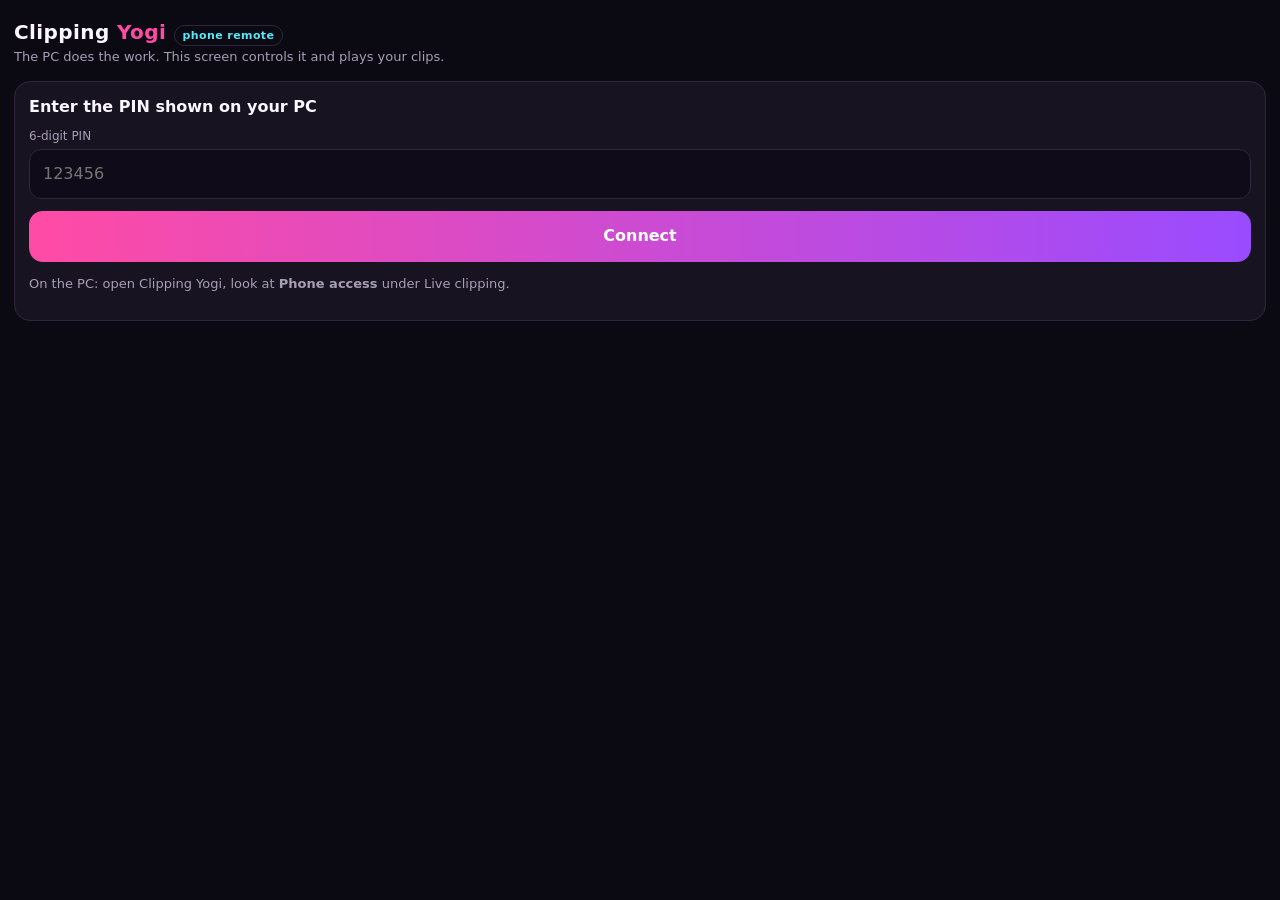
==== mobile.html @ 6141d42c "Rebrand to Clipping Yogi and customize UI" ====
<!doctype html>
<html lang="en"><head><meta charset="utf-8">
<meta name="viewport" content="width=device-width,initial-scale=1,viewport-fit=cover">
<meta name="theme-color" content="#0b0912"><meta name="color-scheme" content="dark">
<link rel="manifest" href="/manifest.webmanifest"><link rel="icon" href="/phone-icon.svg">
<title>Clipping Yogi · phone</title>
<style>
:root{--bg:#0b0912;--panel:#171320;--line:#30263e;--pink:#ff4ba5;--cyan:#58e8f7;--lime:#d4fb58;--white:#fbf6ff;--muted:#a99db7}
*{box-sizing:border-box}body{margin:0;background:var(--bg);color:var(--white);font:16px/1.4 system-ui,-apple-system,Segoe UI,Roboto,sans-serif;padding:max(14px,env(safe-area-inset-top)) 14px max(24px,env(safe-area-inset-bottom))}
h1{font-size:20px;margin:4px 0 2px;letter-spacing:.02em}h1 b{color:var(--pink)}.sub{color:var(--muted);font-size:13px;margin-bottom:14px}
.card{background:var(--panel);border:1px solid var(--line);border-radius:16px;padding:14px;margin:12px 0}
label.f{display:block;font-size:12px;color:var(--muted);margin:10px 0 4px}
input[type=text],input[type=password],input[type=tel],select{width:100%;background:#0f0b18;color:var(--white);border:1px solid var(--line);border-radius:12px;padding:13px;font:inherit}
button{font:inherit;border:0;border-radius:14px;padding:14px 16px;font-weight:700;color:#fff;background:#2b2140;width:100%}
button.main{background:linear-gradient(90deg,var(--pink),#9a4bff)}button.red{background:#d4204a}button.ghost{background:transparent;border:1px solid var(--line);color:var(--white)}
button:disabled{opacity:.45}.row{display:flex;gap:8px}.row>*{flex:1}
.seg button{padding:11px 6px;background:#0f0b18;border:1px solid var(--line);font-weight:600}.seg button.on{background:var(--pink);border-color:var(--pink)}
.meter{height:16px;background:#0f0b18;border-radius:10px;overflow:hidden;border:1px solid var(--line)}.meter i{display:block;height:100%;width:0;background:linear-gradient(90deg,var(--cyan),var(--lime),#ff9a3c,#ff2d55);transition:width .5s}
.big{font-size:22px;font-weight:800}.muted{color:var(--muted);font-size:13px}.err{color:#ff7a90;font-size:14px;margin-top:8px}
.clips{display:grid;gap:12px}.clip video{width:100%;border-radius:12px;background:#000;aspect-ratio:9/16;max-height:62vh}
.clip b{display:block;margin:8px 0 2px}.clip a{display:inline-block;margin-top:8px;padding:11px 16px;border-radius:12px;background:var(--lime);color:#111;text-decoration:none;font-weight:700;margin-right:8px}
.hide{display:none}.pill{display:inline-block;font-size:11px;padding:2px 8px;border-radius:99px;border:1px solid var(--line);color:var(--cyan)}
</style></head><body>
<h1>Clipping <b>Yogi</b> <span class="pill">phone remote</span></h1>
<div class="sub">The PC does the work. This screen controls it and plays your clips.</div>

<div id="login" class="card hide">
  <b>Enter the PIN shown on your PC</b>
  <label class="f">6-digit PIN</label><input id="pin" type="tel" inputmode="numeric" maxlength="6" autocomplete="one-time-code" placeholder="123456">
  <div style="margin-top:12px"><button class="main" id="pin-go">Connect</button></div><div class="err" id="pin-err"></div>
  <p class="muted">On the PC: open Clipping Yogi, look at <b>Phone access</b> under Live clipping.</p>
</div>

<div id="app" class="hide">
  <div class="card">
    <b>⚡ Live clipping</b>
    <label class="f">YouTube Live or Twitch link</label><input id="url" type="text" inputmode="url" placeholder="https://www.youtube.com/watch?v=… or twitch.tv/name" autocapitalize="off" autocorrect="off">
    <label class="f">Clip length (starts before the chat peak)</label>
    <div class="row seg" id="len"><button data-l="10">10 s</button><button data-l="20" class="on">20 s</button><button data-l="30">30 s</button><button data-l="0">Auto</button></div>
    <div class="row" style="margin-top:10px"><div><label class="f">Captions</label><select id="caps"><option value="1">On</option><option value="0">Off (faster)</option></select></div>
    <div><label class="f">Style</label><select id="style"><option value="gta">GTA Neon</option><option value="bold">Bold</option><option value="hormozi">Hormozi</option><option value="mrbeast">MrBeast</option><option value="clean">Clean</option></select></div></div>
    <label class="f">Hook text on top</label>
    <select id="hook"><option value="ai">AI writes it</option><option value="title">Stream title</option><option value="custom">My own text</option></select>
    <input id="hook-text" class="hide" type="text" maxlength="70" placeholder="Your hook text" style="margin-top:8px">
    <div class="row" style="margin-top:14px"><button class="red" id="start">▶ Start monitoring</button><button class="ghost" id="stop" disabled>■ Stop</button></div>
    <div class="err" id="live-err"></div>
  </div>

  <div class="card" id="hype-card">
    <div class="row" style="align-items:baseline"><b>🔥 Chat hype</b><span id="hype-label" class="muted" style="text-align:right">not started</span></div>
    <div class="meter" style="margin:10px 0"><i id="hype-bar"></i></div>
    <div class="muted" id="hype-info">Waiting for a live session…</div>
    <div style="margin-top:12px"><button class="main" id="now" disabled>✂ Clip the last 20 s now</button></div>
    <div class="muted" id="live-stats" style="margin-top:8px"></div>
  </div>

  <div class="card">
    <b>🎬 Clips</b> <span class="muted" id="count"></span>
    <div class="clips" id="clips"></div>
    <div class="muted" id="none">Clips appear here by themselves when chat explodes, or when you press “Clip now”.</div>
  </div>
</div>

<script>
const $=id=>document.getElementById(id);
let liveId=null,timer=null,shown=new Set(),length=20;
const PRE={10:[7,3],20:[12,8],30:[20,10],0:[24,14]};
async function api(path,body){
  const r=await fetch(path,body===undefined?{credentials:'same-origin'}:{method:'POST',credentials:'same-origin',headers:{'Content-Type':'application/json'},body:JSON.stringify(body)});
  let j={};try{j=await r.json()}catch(e){}
  if(r.status===401&&path!=='/m/login'){show(false);throw Error('Enter the PIN')}
  if(!r.ok)throw Error(j.detail||('Error '+r.status));return j;
}
function show(authed){$('login').classList.toggle('hide',authed);$('app').classList.toggle('hide',!authed);}
$('pin-go').onclick=async()=>{$('pin-err').textContent='';try{await api('/m/login',{pin:$('pin').value});show(true);boot();}catch(e){$('pin-err').textContent=e.message;}};
$('len').querySelectorAll('button').forEach(b=>b.onclick=()=>{length=Number(b.dataset.l);$('len').querySelectorAll('button').forEach(x=>x.classList.toggle('on',x===b));$('now').textContent='✂ Clip the last '+(length||30)+' s now';});
$('hook').onchange=()=>$('hook-text').classList.toggle('hide',$('hook').value!=='custom');
function label(s){return s.status==='recording'?'● Recording '+Math.floor(s.elapsed/60)+':'+String(s.elapsed%60).padStart(2,'0'):s.status==='starting'?s.stage:s.stage||s.status;}
async function poll(){
  if(!liveId)return;
  try{
    const s=await api('/live/'+liveId);
    const h=s.hype||0;$('hype-bar').style.width=h+'%';$('hype-label').textContent=h+'% · '+(s.hype_label||'');
    $('hype-info').textContent=(s.msgs30||0)+' comments in the last 30 s · usual '+s.baseline+' per 10 s'+(s.chat&&s.chat!=='connected (read-only)'?' · chat: '+s.chat:'');
    $('live-stats').textContent=label(s)+' · spikes '+s.spikes+' · clips '+s.clips.length+(s.pending?' · cutting '+s.pending+'…':'')+(s.title?' · '+s.title.slice(0,50):'');
    s.clips.forEach((c,i)=>{if(shown.has(i))return;shown.add(i);addClip(c);});
    const live=['starting','recording'].includes(s.status);$('start').disabled=live;$('stop').disabled=!live;$('now').disabled=s.status!=='recording';
    if(s.status==='error')$('live-err').textContent=s.error||'Could not start';
    if(!live){clearInterval(timer);timer=null;}
  }catch(e){$('live-err').textContent=e.message;}
}
function addClip(c){
  $('none').classList.add('hide');const d=document.createElement('div');d.className='clip card';
  if(c.error){d.textContent='Clip failed: '+c.error;$('clips').prepend(d);return;}
  const v=document.createElement('video');v.src='/media/'+c.file;v.controls=true;v.playsInline=true;v.preload='metadata';
  const t=document.createElement('b');t.textContent=(c.title||'Clip')+(c.viral!=null?' · 🔥 '+c.viral:'');
  const w=document.createElement('div');w.className='muted';w.textContent=c.why||'';
  const a=document.createElement('a');a.href='/media/'+c.file;a.download='clipping-yogi-'+c.file+'.mp4';a.textContent='↓ Save';
  d.append(v,t,w,a);
  if(navigator.share){const sb=document.createElement('a');sb.href='#';sb.textContent='Share';sb.style.background='#2b2140';sb.style.color='#fff';sb.onclick=async e=>{e.preventDefault();try{const blob=await (await fetch('/media/'+c.file)).blob();await navigator.share({files:[new File([blob],'clip.mp4',{type:'video/mp4'})],title:c.title||'Clip'});}catch(x){}};d.append(sb);}
  $('clips').prepend(d);$('count').textContent=shown.size+' this session';
}
function attach(id){liveId=id;shown=new Set();$('clips').replaceChildren();$('none').classList.remove('hide');clearInterval(timer);timer=setInterval(poll,2000);poll();}
$('start').onclick=async()=>{
  $('live-err').textContent='';const url=$('url').value.trim();if(!url){$('live-err').textContent='Paste the live link first.';return;}
  const [before,after]=PRE[length];
  try{const r=await api('/live/start',{url,layout:'blur',caption_style:$('style').value,captions:$('caps').value==='1',hook_mode:$('hook').value,hook_text:$('hook-text').value,before,after});attach(r.live);}
  catch(e){$('live-err').textContent=e.message;if(/already running/.test(e.message)){const a=await api('/live-active');if(a.live)attach(a.live);}}
};
$('stop').onclick=async()=>{if(!liveId)return;try{await api('/live/'+liveId+'/stop',{});}catch(e){}poll();};
$('now').onclick=async()=>{if(!liveId)return;try{await api('/live/'+liveId+'/clip-now',{seconds:length||30});$('live-stats').textContent='Cutting the last '+(length||30)+' s…';}catch(e){$('live-err').textContent=e.message;}};
async function boot(){try{const a=await api('/live-active');if(a.live)attach(a.live);}catch(e){}}
(async()=>{try{await api('/live-active');show(true);boot();}catch(e){show(false);}})();
</script></body></html>
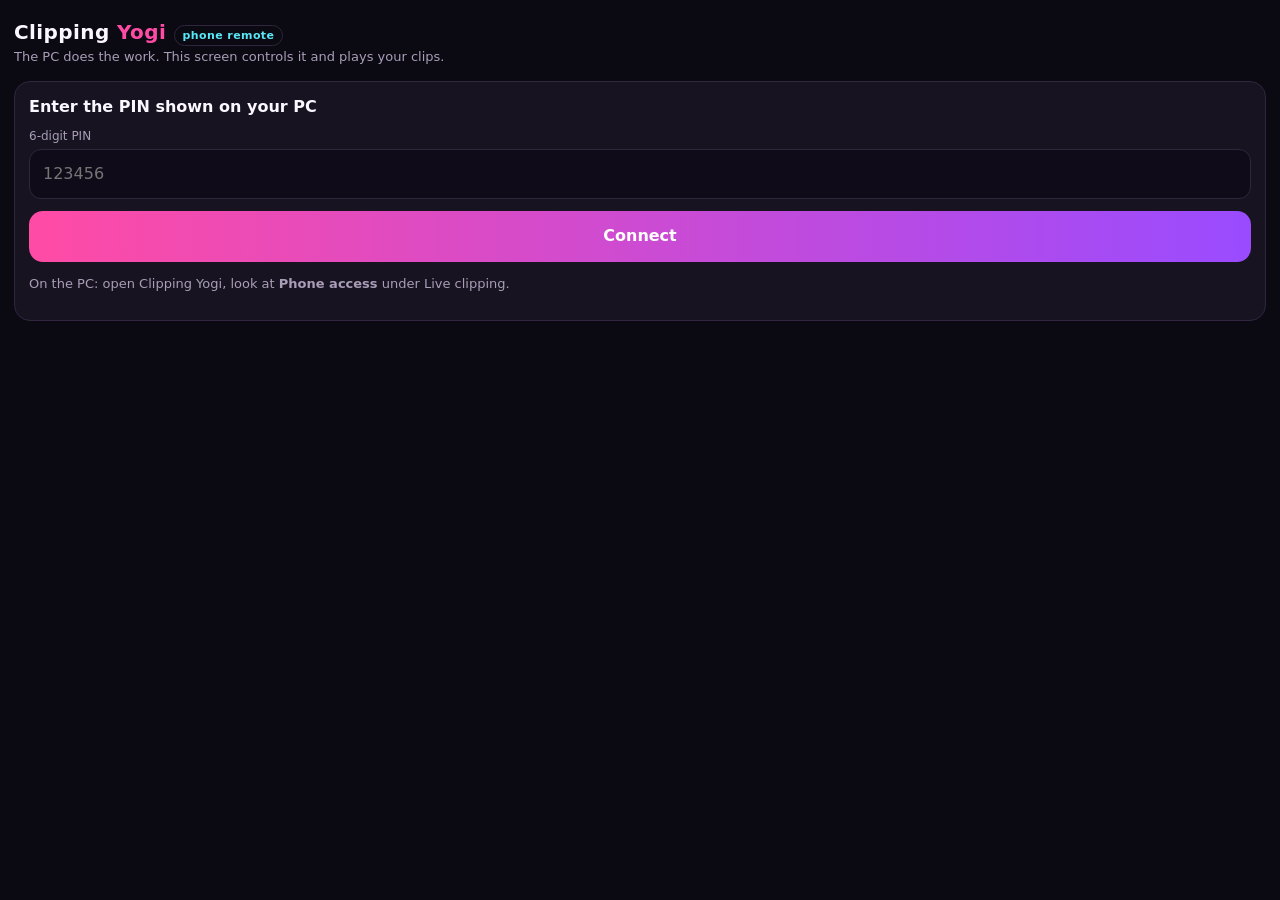
==== commit 55d3cfe6: "Configure Vercel static frontend deployment and Render backend bridge" ====
--- a/mobile.html
+++ b/mobile.html
@@ -4,6 +4,7 @@
 <meta name="theme-color" content="#0b0912"><meta name="color-scheme" content="dark">
 <link rel="manifest" href="/manifest.webmanifest"><link rel="icon" href="/phone-icon.svg">
 <title>Clipping Yogi · phone</title>
+<script src="/assets/api-config.js"></script>
 <style>
 :root{--bg:#0b0912;--panel:#171320;--line:#30263e;--pink:#ff4ba5;--cyan:#58e8f7;--lime:#d4fb58;--white:#fbf6ff;--muted:#a99db7}
 *{box-sizing:border-box}body{margin:0;background:var(--bg);color:var(--white);font:16px/1.4 system-ui,-apple-system,Segoe UI,Roboto,sans-serif;padding:max(14px,env(safe-area-inset-top)) 14px max(24px,env(safe-area-inset-bottom))}
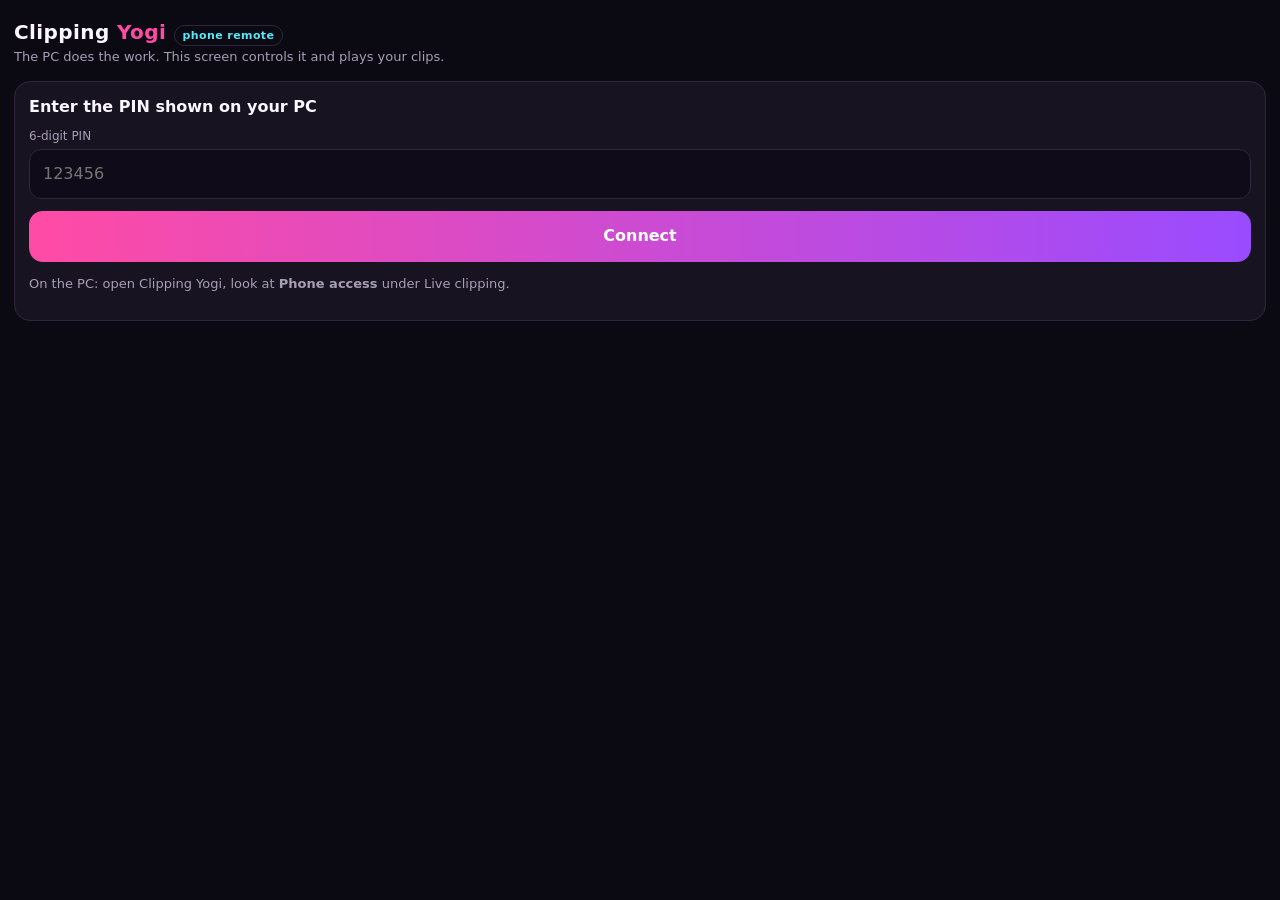
==== commit f4290729: "Add auto-retry on backend wake up and extended healthcheck timeout" ====
--- a/mobile.html
+++ b/mobile.html
@@ -4,7 +4,7 @@
 <meta name="theme-color" content="#0b0912"><meta name="color-scheme" content="dark">
 <link rel="manifest" href="/manifest.webmanifest"><link rel="icon" href="/phone-icon.svg">
 <title>Clipping Yogi · phone</title>
-<script src="/assets/api-config.js"></script>
+<script src="/assets/api-config.js?v=20261124-r3"></script>
 <style>
 :root{--bg:#0b0912;--panel:#171320;--line:#30263e;--pink:#ff4ba5;--cyan:#58e8f7;--lime:#d4fb58;--white:#fbf6ff;--muted:#a99db7}
 *{box-sizing:border-box}body{margin:0;background:var(--bg);color:var(--white);font:16px/1.4 system-ui,-apple-system,Segoe UI,Roboto,sans-serif;padding:max(14px,env(safe-area-inset-top)) 14px max(24px,env(safe-area-inset-bottom))}
